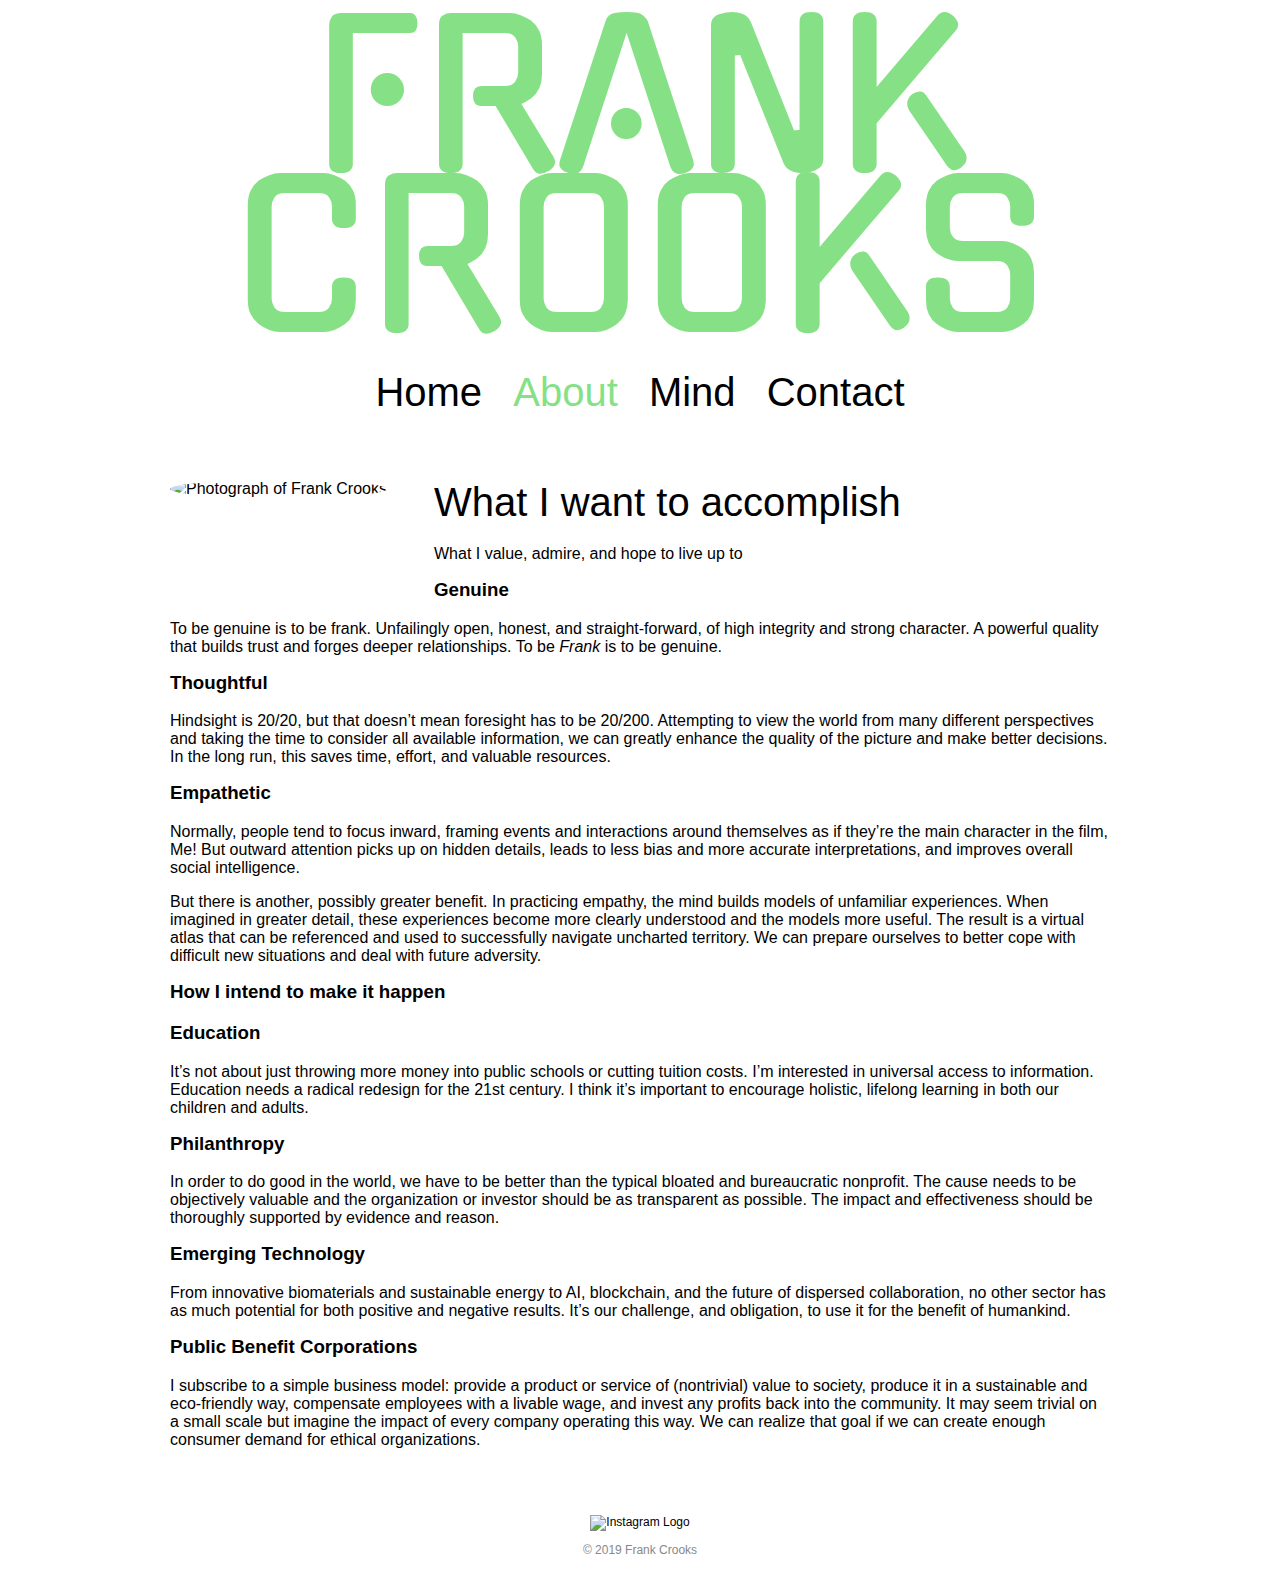
==== about.html @ 72077ef8 "Add files via upload" ====
<!DOCTYPE html>
<html>
	<head>
		<meta charset="utf-8">
		<title>Frank Crooks</title>
		<link rel="stylesheet" type="text/css" href="normalize.css">
		<link href="https://fonts.googleapis.com/css?family=Gugi&display=swap" rel="stylesheet">
		<link rel="stylesheet" type="text/css" href="style.css">
		<link rel="stylesheet" type="text/css" href="responsive.css">
		<meta name="viewport" content="width=device-width, initial-scale=1.0">
	</head>
	<body>
		<header>
			<a href="index.html" id="logo">
			<h1>FRANK CROOKS</h1>
			</a>
			<nav>
				<ul>
					<li><a href="index.html">Home</a></li>
					<li><a href="about.html" class="selected">About</a></li>
					<li><a href="mind.html">Mind</a></li>
					<li><a href="contact.html">Contact</a></li>
				</ul>
			</nav>
		</header>
		<div id="wrapper">
			<section>
				<img src="img/Potrero Garden1a.png" alt="Photograph of Frank Crooks" class="profile-photo">
				<h2>What I want to accomplish</h2>
				<p> What I value, admire, and hope to live up to</p>
				<h3>Genuine</h3>
				<p>To be genuine is to be frank. Unfailingly open, honest, and straight-forward, of high integrity and strong character. A powerful quality that builds trust and forges deeper relationships. To be <i>Frank</i> is to be genuine.</p>    
				<h3>Thoughtful</h3>
				<p>Hindsight is 20/20, but that doesn’t mean foresight has to be 20/200. Attempting to view the world from many different perspectives and taking the time to consider all available information, we can greatly enhance the quality of the picture and make better decisions. In the long run, this saves time, effort, and valuable resources.</p>  
				<h3>Empathetic</h3>
				<p>Normally, people tend to focus inward, framing events and interactions around themselves as if they’re the main character in the film, Me! But outward attention picks up on hidden details, leads to less bias and more accurate interpretations, and improves overall social intelligence.</p> 
				<p>But there is another, possibly greater benefit. In practicing empathy, the mind builds models of unfamiliar experiences. When imagined in greater detail, these experiences become more clearly understood and the models more useful. The result is a virtual atlas that can be referenced and used to successfully navigate uncharted territory. We can prepare ourselves to better cope with difficult new situations and deal with future adversity.</p>
				<h3>How I intend to make it happen</h3>  
				<h3>Education</h3> <p>It’s not about just throwing more money into public schools or cutting tuition costs. I’m interested in universal access to information. Education needs a radical redesign for the 21st century. I think it’s important to encourage holistic, lifelong learning in both our children and adults.</p>  
				<h3>Philanthropy</h3> <p>In order to do good in the world, we have to be better than the typical bloated and bureaucratic nonprofit. The cause needs to be objectively valuable and the organization or investor should be as transparent as possible. The impact and effectiveness should be thoroughly supported by evidence and reason.</p> 
				<h3>Emerging Technology</h3> <p>From innovative biomaterials and sustainable energy to AI, blockchain, and the future of dispersed collaboration, no other sector has as much potential for both positive and negative results. It’s our challenge, and obligation, to use it for the benefit of humankind.</p>     
				<h3>Public Benefit Corporations</h3> <p>I subscribe to a simple business model: provide a product or service of (nontrivial) value to society, produce it in a sustainable and eco-friendly way, compensate employees with a livable wage, and invest any profits back into the community. It may seem trivial on a small scale but imagine the impact of every company operating this way. We can realize that goal if we can create enough consumer demand for ethical organizations.</p>
			</section>
			<footer>
				<a href="https://www.linkedin.com/in/frankcrooks" target="_blank"><img src="img/LinkedIn-Logos/LI-Logo.png" alt="Instagram Logo" class="social-icon"></a>
				<p>&copy; 2019 Frank Crooks</p>
			</footer>
		</div>
	</body>
</html>
---- style.css ----
/*************************
GENERAL
*************************/

body {
	font-family: 'Merriweather Sans', sans-serif;
}

#wrapper {
	max-width: 940px;
	margin: 0 auto;
	padding: 0 5%;
}

a {
	text-decoration: none;
}

img {
	max-width: 100%;
}

h3 {
	margin: 0 0 1em 0;
}


/*************************
HEADING
*************************/

header {
	float: center;
	margin: 0 0 30px 0;
	padding: 5px 0 0 0;
	width: 100%;
}

#logo {
	text-align: center;
	margin: 0;
}

h1 {
	font-family: 'Gugi', cursive;
	margin: 15px 0;
	font-size: 3.75em;
	font-weight: normal;
	line-height: 0.8em;
}

h2 {
	font-size: 2em;
	margin: -5px 0 0;
	font-weight: 100;
}


/*************************
NAVIGATION
*************************/

nav {
	text-align: center;
	font-family: 'Merriweather Sans', sans-serif;
	padding: 10px 0;
	margin: 20px 0 0;
}

nav ul {
	list-style: none;
	margin: 0 10px;
	padding: 0;
}

nav li {
	display: inline-block;
}

nav a {
	font-weight: 100;
	padding: 15px 10px;
}


/*************************
FOOTER
*************************/

footer {
	font-size: 0.75em;
	text-align: center;
	clear: both;
	padding-top: 50px;
	color: #666;
}

.social-icon {
	width: 80px;
	height: 20px;
	margin: 0 5px;
}


/*************************
Page: About
*************************/

.profile-photo {
	display: block;
	max-width: 450px;
	margin: 0 auto 30px;
	border-radius: 100%;
}


/*************************
Page: Mind
*************************/

#gallery {
	margin: 0;
	padding: 0;
	list-style: none;
}

#gallery li {
	float: left;
	width: 45%;
	margin: 2.5%;
	background-color: black;
	color: blue;
}

#gallery li a p {
	margin: 0;
	padding: 5%;
	font-size: .75em;
	color: gray;
}


/*************************
PAGE: Contact
*************************/

.contact-info {
	list-style: none;
	padding: 0;
	margin: 0;
	font-size: 0.9em;
}

.contact-info a {
	display: block;
	min-height: 20px;
	background-repeat: no-repeat;
	background-size: 20px 20px;
	padding: 0 0 0 30px;
	margin: 0 10px;
}

.contact-info li.phone a {
	background-image: url('img/phone-icon.png');
}

.contact-info li.email a {
	background-image: url('img/email_logo.png');
}


/*************************
Colors
*************************/

/* Site Body */
body {
	background-color: #fff;
	color: #000;
}

/* Nav Backround - Mobile */
nav {
	background: #fff;
}

/* Logo Text */
h1 {
	color: #86e186;
} 

h2 {
	color: #000;
}

/* Links */
a {
	color: #000;
}

/* Nav Link */
nav a, nav a:visited {
	color: #000;
}

/* Selected Nav Link */
nav a.selected, nav a:hover {
	color: #86e186;
}

/* Gray Footer */
footer {
	color: #888;
	background-color: #fff;
}
---- responsive.css ----
@media screen and (min-width: 480px) {
	
	nav {
		background: none;
		float: center;
		font-size: 1.5em;
		text-align: center;
		width: 100%;
	}


	/*************************
	Two Column layout
	*************************/

	#primary {
		width: 50%;
		float: left;
	}

	#secondary {
		width: 40%;
		float: right;
	}


	/*************************
	Margin Calculation Ex.
	3 * 5 = 15 
	100% - 15% = 85%
	85 / 3 = 28.3333
	*************************/


	/*************************
	PAGE: PORTFOLIO
	*************************/

	#gallery li {
		width: 28.3333%;
	}

	#gallery li:nth-child(4n) {
		clear: left;
	}


	/*************************
	PAGE: ABOUT
	*************************/

	.profile-photo {
		float: left;
		margin: 0 5% 100px 0;
	}
}


@media screen and (min-width: 660px) {
	
	/*************************
	HEADER
	*************************/

	nav {
		background: none;
		float: center;
		font-size: 2.5em;
		text-align: center;
		width: 100%;
	}

	#logo {
		margin-left: 5%;
		text-align: center;
		width: 45%;
	}

	h1 {
		font-size: 12.5em;
	}

	h2 {
		font-size: 2.5em;
		margin-bottom: 20px;
	}

	header {
		border-bottom: ;
		margin-bottom: 60px;
	}



}
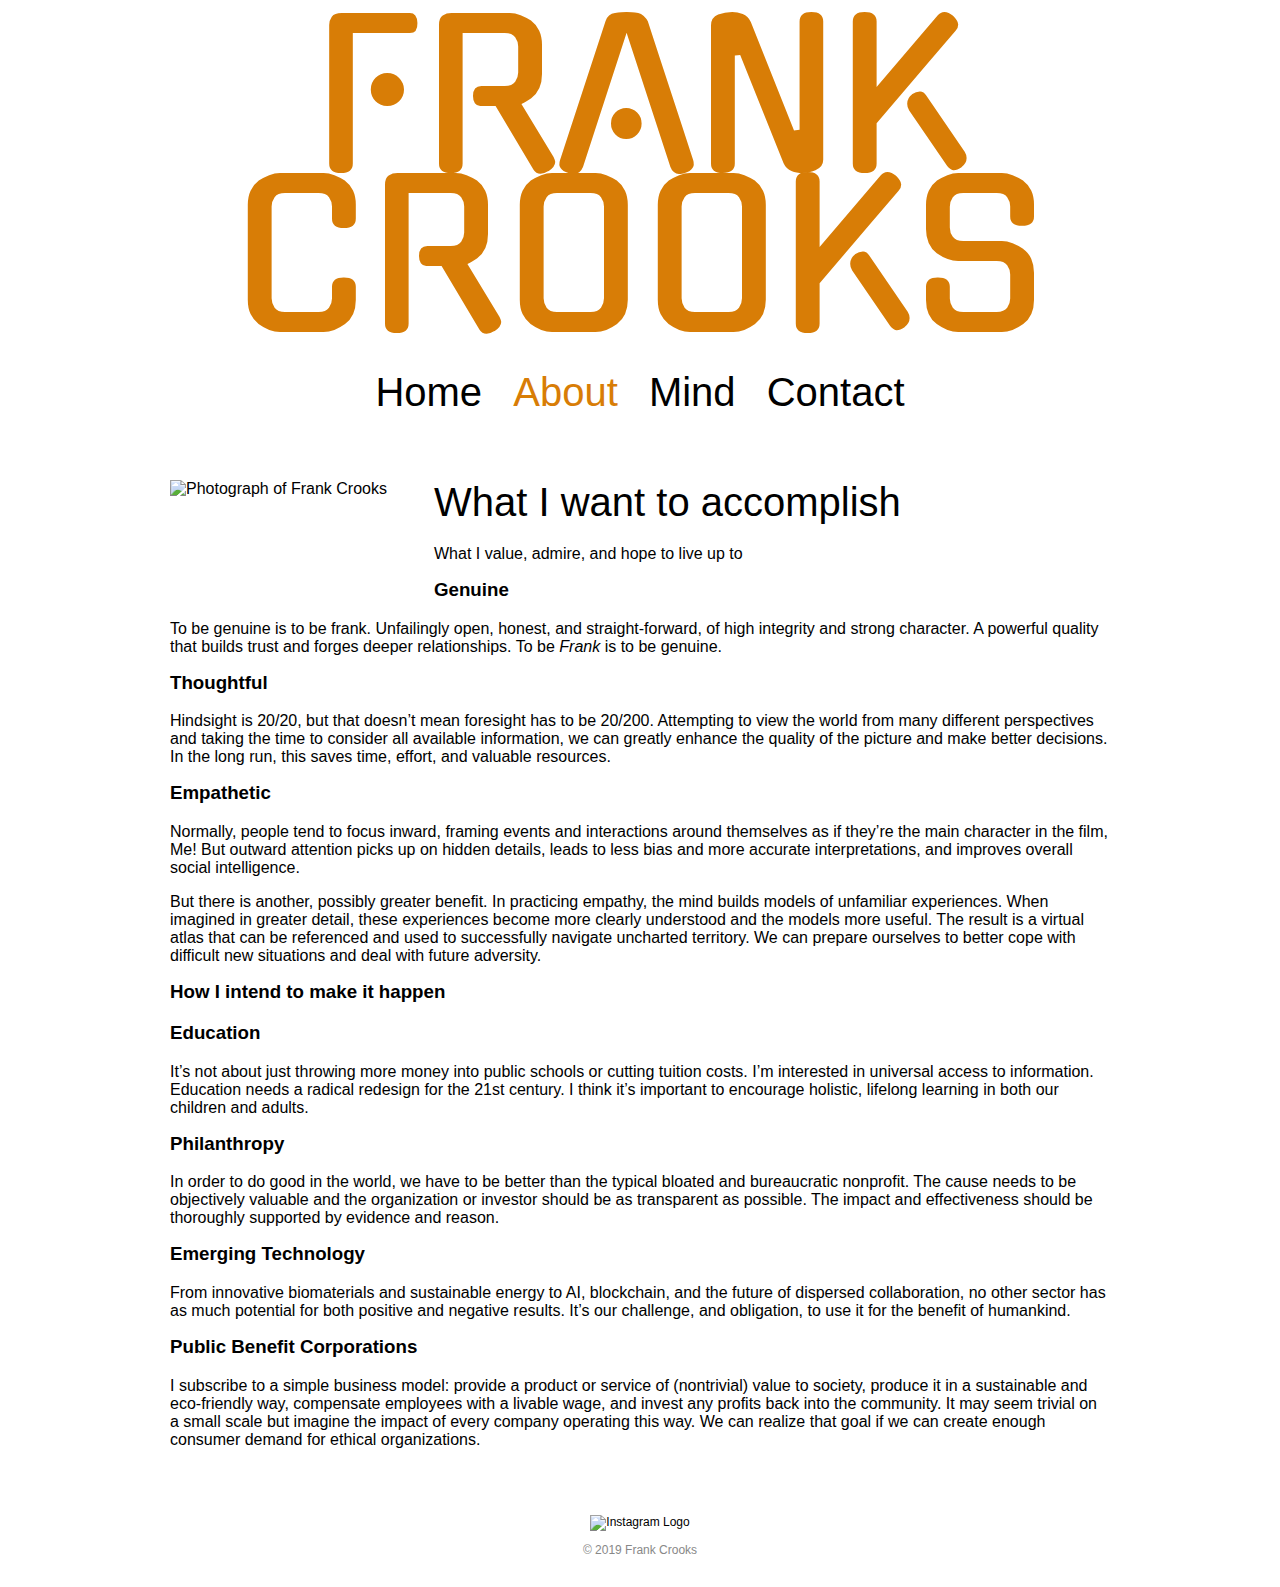
==== commit 3e6bf6d1: "Add files via upload" ====
--- a/about.html
+++ b/about.html
@@ -25,7 +25,7 @@
 		</header>
 		<div id="wrapper">
 			<section>
-				<img src="img/Potrero Garden1a.png" alt="Photograph of Frank Crooks" class="profile-photo">
+				<img src="img/Frank-portrait.png" alt="Photograph of Frank Crooks" class="profile-photo">
 				<h2>What I want to accomplish</h2>
 				<p> What I value, admire, and hope to live up to</p>
 				<h3>Genuine</h3>
--- a/style.css
+++ b/style.css
@@ -104,14 +104,27 @@
 
 
 /*************************
+Page: Home
+*************************/
+
+.cover-img {
+	display: block;
+	max-width: 1000px;
+	margin:0 auto 10px;
+	border-radius: 0%;
+	float: center;
+}
+
+/*************************
 Page: About
 *************************/
 
 .profile-photo {
 	display: block;
-	max-width: 450px;
+	max-width: 400px;
 	margin: 0 auto 30px;
-	border-radius: 100%;
+	border-radius: 0%;
+	box-shadow: ;
 }
 
 
@@ -187,7 +200,7 @@
 
 /* Logo Text */
 h1 {
-	color: #86e186;
+	color: #D87D06;
 } 
 
 h2 {
@@ -206,7 +219,7 @@
 
 /* Selected Nav Link */
 nav a.selected, nav a:hover {
-	color: #86e186;
+	color: #D87D06;
 }
 
 /* Gray Footer */
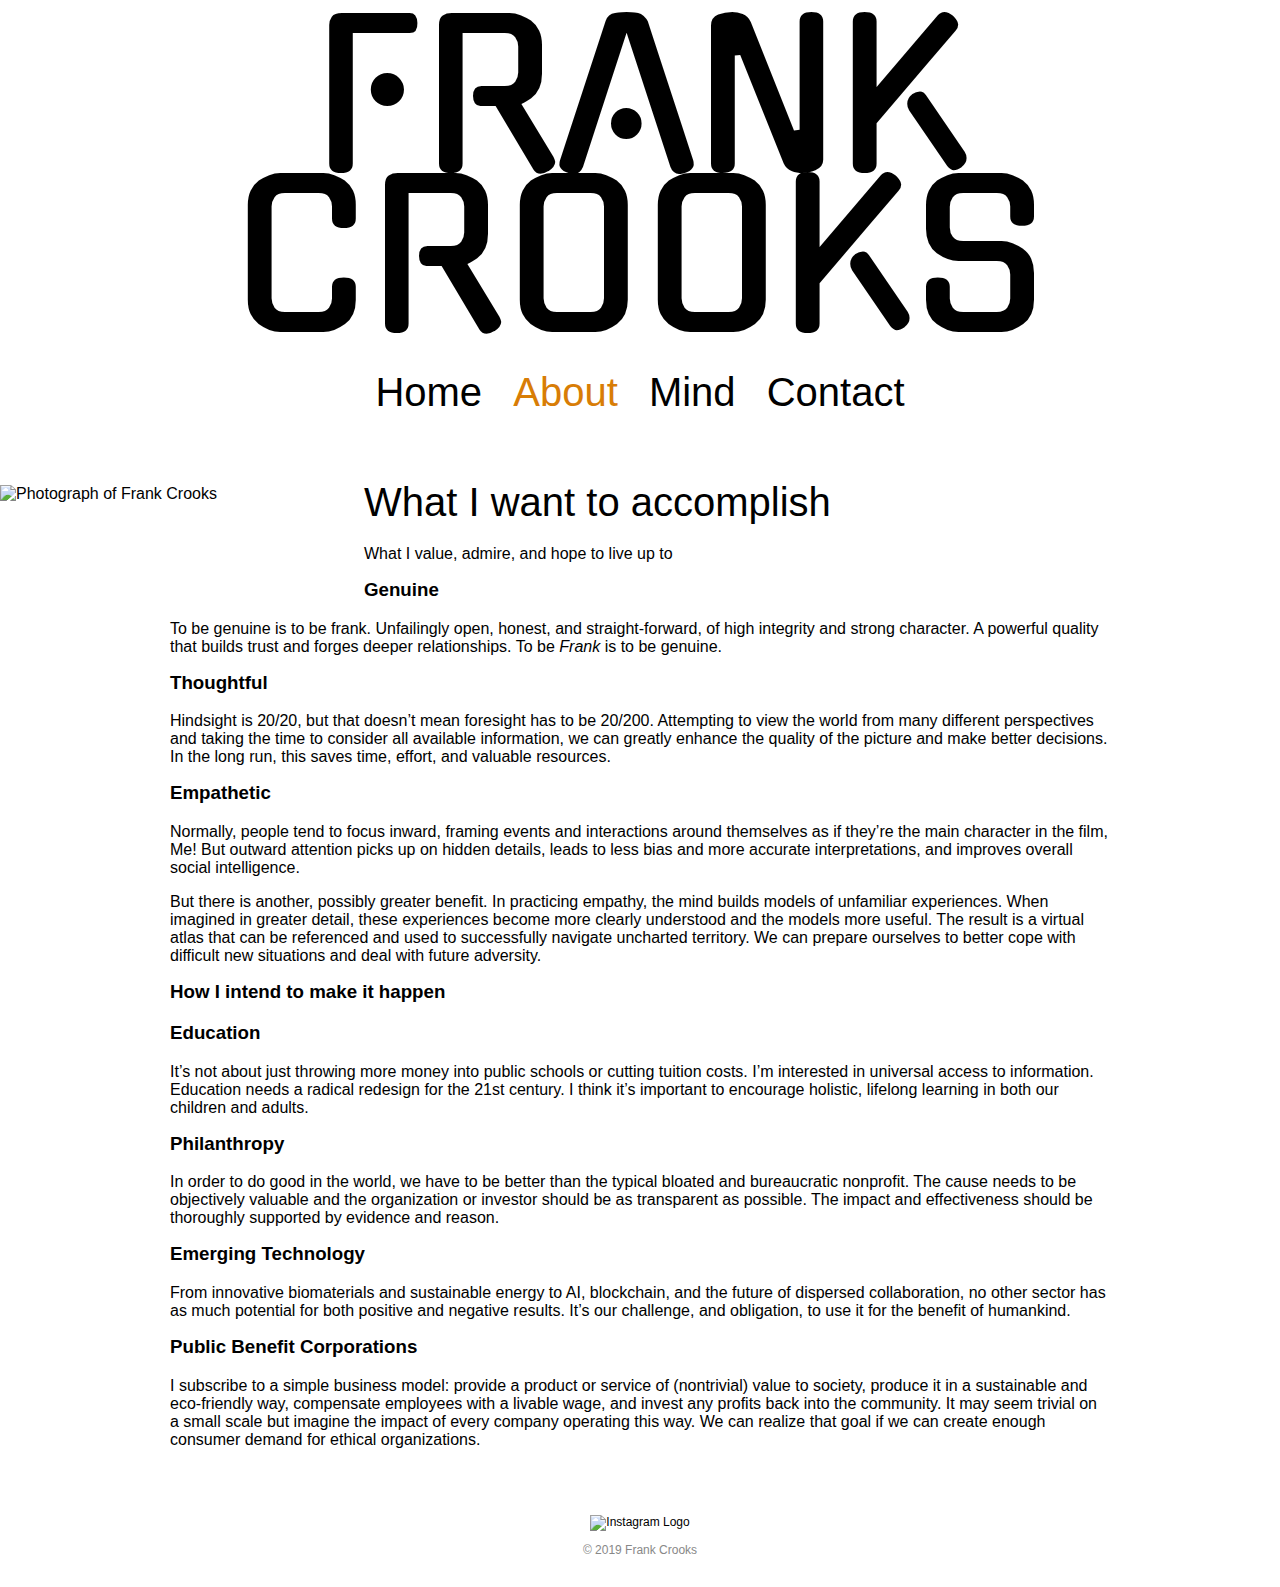
==== commit b29b7237: "Add files via upload" ====
--- a/about.html
+++ b/about.html
@@ -23,9 +23,9 @@
 				</ul>
 			</nav>
 		</header>
+		<img src="img/Frank-portrait.png" alt="Photograph of Frank Crooks" class="profile-photo">
 		<div id="wrapper">
 			<section>
-				<img src="img/Frank-portrait.png" alt="Photograph of Frank Crooks" class="profile-photo">
 				<h2>What I want to accomplish</h2>
 				<p> What I value, admire, and hope to live up to</p>
 				<h3>Genuine</h3>
--- a/style.css
+++ b/style.css
@@ -109,48 +109,32 @@
 
 .cover-img {
 	display: block;
+	width: 100%;
+}
+
+/*************************
+Page: About
+*************************/
+
+.profile-photo {
+	display: block;
+	max-width: 300px;
+	margin-left: auto; 
+	margin-right: auto; 
+	width: 50%;
+}
+
+
+/*************************
+Page: Mind
+*************************/
+
+.hiking-photo {
+	display: block;
 	max-width: 1000px;
-	margin:0 auto 10px;
-	border-radius: 0%;
-	float: center;
-}
-
-/*************************
-Page: About
-*************************/
-
-.profile-photo {
-	display: block;
-	max-width: 400px;
-	margin: 0 auto 30px;
-	border-radius: 0%;
-	box-shadow: ;
-}
-
-
-/*************************
-Page: Mind
-*************************/
-
-#gallery {
-	margin: 0;
-	padding: 0;
-	list-style: none;
-}
-
-#gallery li {
-	float: left;
-	width: 45%;
-	margin: 2.5%;
-	background-color: black;
-	color: blue;
-}
-
-#gallery li a p {
-	margin: 0;
-	padding: 5%;
-	font-size: .75em;
-	color: gray;
+	margin: auto;
+	width: 50%;
+	padding: 0 0 30px 0;
 }
 
 
@@ -200,7 +184,7 @@
 
 /* Logo Text */
 h1 {
-	color: #D87D06;
+	color: black;
 } 
 
 h2 {
--- a/responsive.css
+++ b/responsive.css
@@ -10,21 +10,6 @@
 
 
 	/*************************
-	Two Column layout
-	*************************/
-
-	#primary {
-		width: 50%;
-		float: left;
-	}
-
-	#secondary {
-		width: 40%;
-		float: right;
-	}
-
-
-	/*************************
 	Margin Calculation Ex.
 	3 * 5 = 15 
 	100% - 15% = 85%
@@ -32,8 +17,19 @@
 	*************************/
 
 
+
 	/*************************
-	PAGE: PORTFOLIO
+	Page: About
+	*************************/
+
+	.profile-photo {
+		float: left;
+		margin: 0 5% 100px 0;
+	}
+
+
+	/*************************
+	Page: Mind
 	*************************/
 
 	#gallery li {
@@ -46,12 +42,17 @@
 
 
 	/*************************
-	PAGE: ABOUT
+	Page: Contact
 	*************************/
 
-	.profile-photo {
+	#primary {
+		width: 50%;
 		float: left;
-		margin: 0 5% 100px 0;
+	}
+
+	#secondary {
+		width: 40%;
+		float: right;
 	}
 }
 
@@ -59,7 +60,7 @@
 @media screen and (min-width: 660px) {
 	
 	/*************************
-	HEADER
+	Header
 	*************************/
 
 	nav {
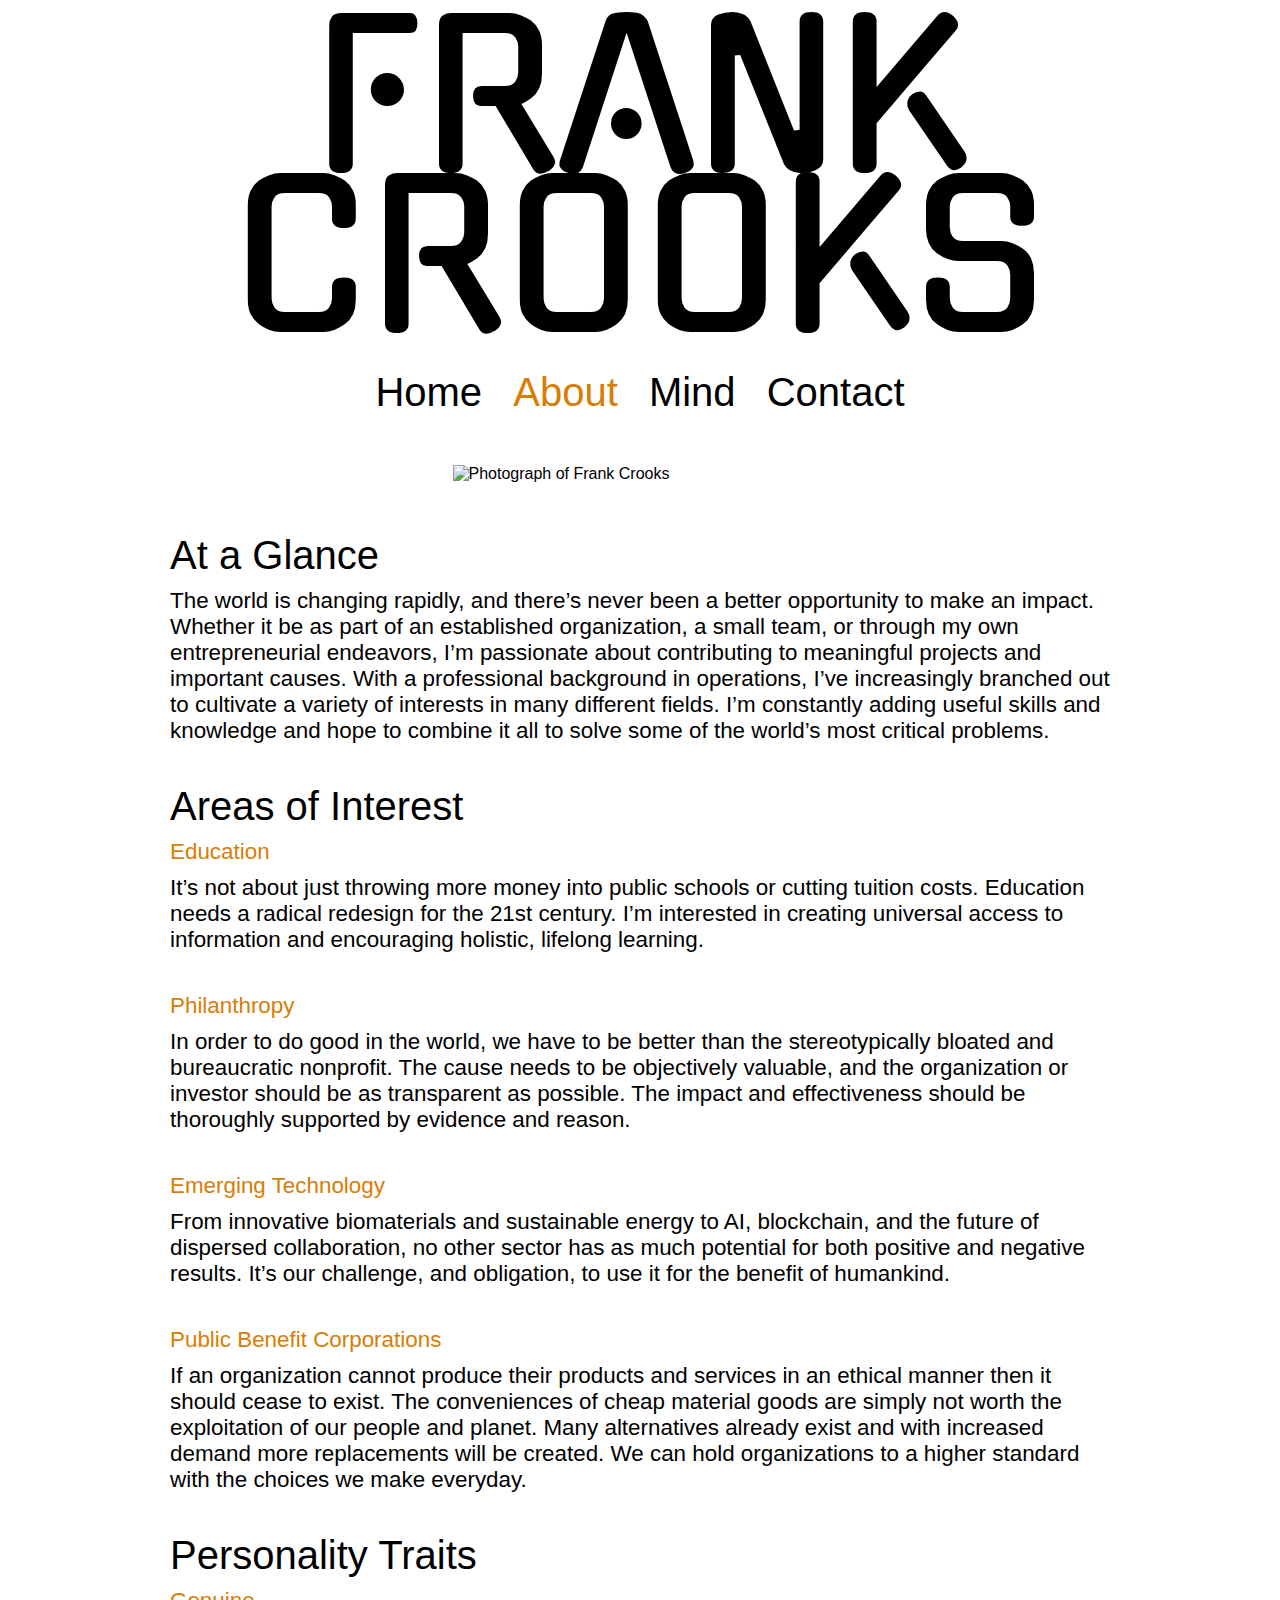
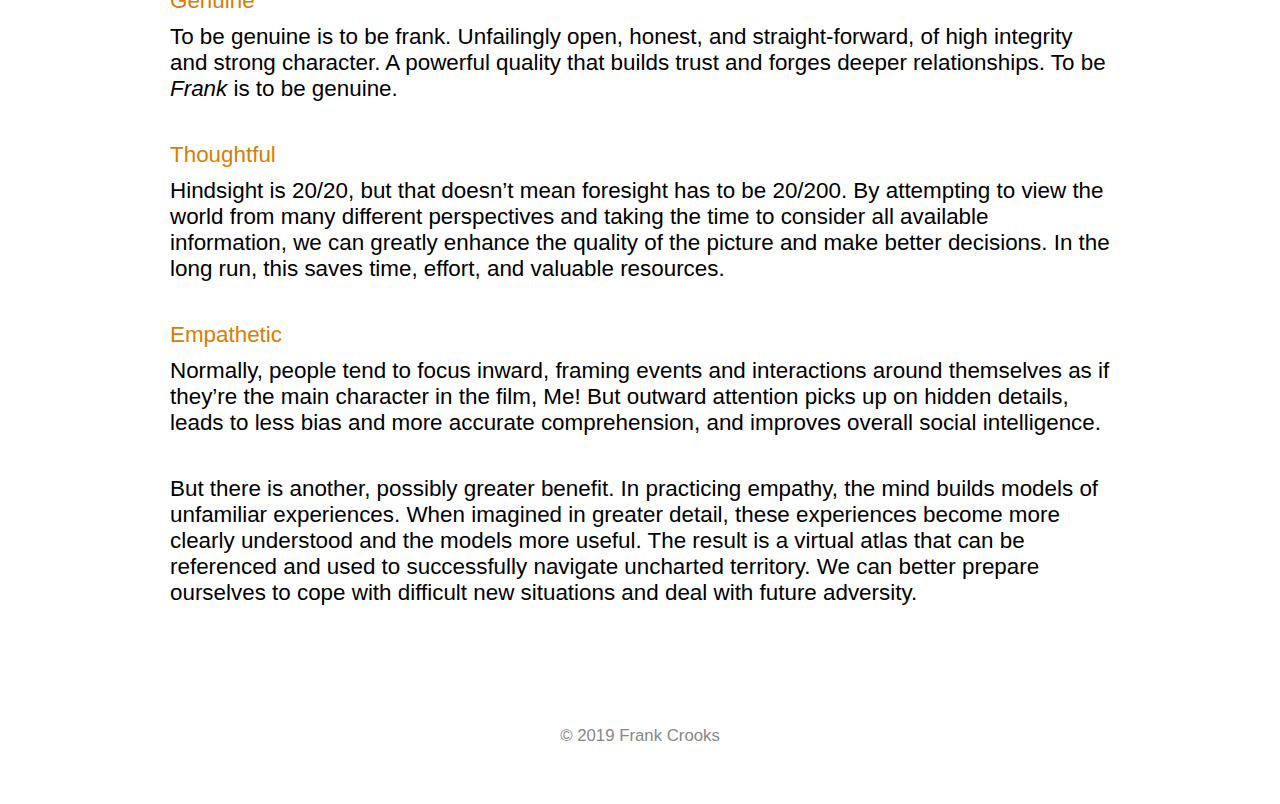
==== commit 7fe721d6: "Add files via upload" ====
--- a/about.html
+++ b/about.html
@@ -23,26 +23,29 @@
 				</ul>
 			</nav>
 		</header>
-		<img src="img/Frank-portrait.png" alt="Photograph of Frank Crooks" class="profile-photo">
+		<img src="img/Frank-portrait1.png" alt="Photograph of Frank Crooks" class="profile-photo">
 		<div id="wrapper">
 			<section>
-				<h2>What I want to accomplish</h2>
-				<p> What I value, admire, and hope to live up to</p>
+				<h2>At a Glance</h2>
+				<p> The world is changing rapidly, and there’s never been a better opportunity to make an impact. Whether it be as part of an established organization, a small team, or through my own entrepreneurial endeavors, I’m passionate about contributing to meaningful projects and important causes. With a professional background in operations, I’ve increasingly branched out to cultivate a variety of interests in many different fields. I’m constantly adding useful skills and knowledge and hope to combine it all to solve some of the world’s most critical problems.</p>
+				<h2>Areas of Interest</h2>
+				<h3>Education</h3> <p>It’s not about just throwing more money into public schools or cutting tuition costs. Education needs a radical redesign for the 21st century. I’m interested in creating universal access to information and encouraging holistic, lifelong learning.</p>  
+				<h3>Philanthropy</h3> <p>In order to do good in the world, we have to be better than the stereotypically bloated and bureaucratic nonprofit. The cause needs to be objectively valuable, and the organization or investor should be as transparent as possible. The impact and effectiveness should be thoroughly supported by evidence and reason.</p> 
+				<h3>Emerging Technology</h3> <p>From innovative biomaterials and sustainable energy to AI, blockchain, and the future of dispersed collaboration, no other sector has as much potential for both positive and negative results. It’s our challenge, and obligation, to use it for the benefit of humankind.</p>     
+				<h3>Public Benefit Corporations</h3> <p>If an organization cannot produce their products and services in an ethical manner then it should cease to exist. The conveniences of cheap material goods are simply not worth the exploitation of our people and planet. Many alternatives already exist and with increased demand more replacements will be created. We can hold organizations to a higher standard with the choices we make everyday.</p>
+				<h2>Personality Traits</h2>
 				<h3>Genuine</h3>
 				<p>To be genuine is to be frank. Unfailingly open, honest, and straight-forward, of high integrity and strong character. A powerful quality that builds trust and forges deeper relationships. To be <i>Frank</i> is to be genuine.</p>    
 				<h3>Thoughtful</h3>
-				<p>Hindsight is 20/20, but that doesn’t mean foresight has to be 20/200. Attempting to view the world from many different perspectives and taking the time to consider all available information, we can greatly enhance the quality of the picture and make better decisions. In the long run, this saves time, effort, and valuable resources.</p>  
+				<p>Hindsight is 20/20, but that doesn’t mean foresight has to be 20/200. By attempting to view the world from many different perspectives and taking the time to consider all available information, we can greatly enhance the quality of the picture and make better decisions. In the long run, this saves time, effort, and valuable resources.</p>  
 				<h3>Empathetic</h3>
-				<p>Normally, people tend to focus inward, framing events and interactions around themselves as if they’re the main character in the film, Me! But outward attention picks up on hidden details, leads to less bias and more accurate interpretations, and improves overall social intelligence.</p> 
-				<p>But there is another, possibly greater benefit. In practicing empathy, the mind builds models of unfamiliar experiences. When imagined in greater detail, these experiences become more clearly understood and the models more useful. The result is a virtual atlas that can be referenced and used to successfully navigate uncharted territory. We can prepare ourselves to better cope with difficult new situations and deal with future adversity.</p>
-				<h3>How I intend to make it happen</h3>  
-				<h3>Education</h3> <p>It’s not about just throwing more money into public schools or cutting tuition costs. I’m interested in universal access to information. Education needs a radical redesign for the 21st century. I think it’s important to encourage holistic, lifelong learning in both our children and adults.</p>  
-				<h3>Philanthropy</h3> <p>In order to do good in the world, we have to be better than the typical bloated and bureaucratic nonprofit. The cause needs to be objectively valuable and the organization or investor should be as transparent as possible. The impact and effectiveness should be thoroughly supported by evidence and reason.</p> 
-				<h3>Emerging Technology</h3> <p>From innovative biomaterials and sustainable energy to AI, blockchain, and the future of dispersed collaboration, no other sector has as much potential for both positive and negative results. It’s our challenge, and obligation, to use it for the benefit of humankind.</p>     
-				<h3>Public Benefit Corporations</h3> <p>I subscribe to a simple business model: provide a product or service of (nontrivial) value to society, produce it in a sustainable and eco-friendly way, compensate employees with a livable wage, and invest any profits back into the community. It may seem trivial on a small scale but imagine the impact of every company operating this way. We can realize that goal if we can create enough consumer demand for ethical organizations.</p>
+				<p>Normally, people tend to focus inward, framing events and interactions around themselves as if they’re the main character in the film, Me! But outward attention picks up on hidden details, leads to less bias and more accurate comprehension, and improves overall social intelligence.</p>
+				<p>But there is another, possibly greater benefit. In practicing empathy, the mind builds models of unfamiliar experiences. When imagined in greater detail, these experiences become more clearly understood and the models more useful. The result is a virtual atlas that can be referenced and used to successfully navigate uncharted territory. We can better prepare ourselves to cope with difficult new situations and deal with future adversity.
+				</p>
+				  
+				
 			</section>
 			<footer>
-				<a href="https://www.linkedin.com/in/frankcrooks" target="_blank"><img src="img/LinkedIn-Logos/LI-Logo.png" alt="Instagram Logo" class="social-icon"></a>
 				<p>&copy; 2019 Frank Crooks</p>
 			</footer>
 		</div>
--- a/style.css
+++ b/style.css
@@ -17,12 +17,22 @@
 	text-decoration: none;
 }
 
-img {
-	max-width: 100%;
+h2 {
+	font-size: 2.5em;
+	margin: 10px 0px -20px 0px;
+	font-weight: 300;
 }
 
 h3 {
-	margin: 0 0 1em 0;
+	font-size: 1.4em;
+	font-weight: 500;
+	margin: 30px 0px -20px 0px;
+}
+
+p {
+	font-size: 1.4em;
+	font-weight: 100;
+	margin: 30px 0px 40px 0px; 
 }
 
 
@@ -50,11 +60,6 @@
 	line-height: 0.8em;
 }
 
-h2 {
-	font-size: 2em;
-	margin: -5px 0 0;
-	font-weight: 100;
-}
 
 
 /*************************
@@ -71,7 +76,7 @@
 nav ul {
 	list-style: none;
 	margin: 0 10px;
-	padding: 0;
+	padding: 0 0 40px;
 }
 
 nav li {
@@ -109,7 +114,11 @@
 
 .cover-img {
 	display: block;
-	width: 100%;
+	width: 80%;
+	max-width: 600px;
+	margin: 0 auto 0px;
+	padding: 40px 40px;
+	margin-top: 0px;
 }
 
 /*************************
@@ -118,10 +127,11 @@
 
 .profile-photo {
 	display: block;
-	max-width: 300px;
-	margin-left: auto; 
-	margin-right: auto; 
-	width: 50%;
+	width: 60%;
+	max-width: 375px;
+	margin: 0 auto 0px;
+	padding: 40px 40px;
+	margin-top: -40px;
 }
 
 
@@ -131,10 +141,11 @@
 
 .hiking-photo {
 	display: block;
-	max-width: 1000px;
-	margin: auto;
-	width: 50%;
-	padding: 0 0 30px 0;
+	width: 88%;
+	max-width: 940px;
+	margin: 0 auto 50px;
+	box-shadow: 5px 10px 8px #888888;
+	border: 1px solid black;
 }
 
 
@@ -144,9 +155,10 @@
 
 .contact-info {
 	list-style: none;
-	padding: 0;
-	margin: 0;
-	font-size: 0.9em;
+	padding: 10px 0px 20px 0px;
+	margin: 70px 0px 20px 0px;
+	font-size: 01.25em;
+	font-weight: 100
 }
 
 .contact-info a {
@@ -158,6 +170,10 @@
 	margin: 0 10px;
 }
 
+.contact-info li.linkedin a {
+	background-image: url('img/linkedin-logos/linkedin1.png');
+}
+
 .contact-info li.phone a {
 	background-image: url('img/phone-icon.png');
 }
@@ -184,16 +200,25 @@
 
 /* Logo Text */
 h1 {
-	color: black;
+	color: #000;
 } 
 
 h2 {
 	color: #000;
+}
+
+h3 {
+	color: #D87D06;
 }
 
 /* Links */
 a {
 	color: #000;
+}
+
+/*Contact*/
+.contact-info a{
+	color: #D87D06;
 }
 
 /* Nav Link */
--- a/responsive.css
+++ b/responsive.css
@@ -23,8 +23,7 @@
 	*************************/
 
 	.profile-photo {
-		float: left;
-		margin: 0 5% 100px 0;
+		
 	}
 
 
@@ -32,29 +31,24 @@
 	Page: Mind
 	*************************/
 
-	#gallery li {
+	.hiking-photo {
+		
+	}
+
+	/*#gallery li {
 		width: 28.3333%;
 	}
 
 	#gallery li:nth-child(4n) {
 		clear: left;
-	}
+	}*/
 
 
 	/*************************
 	Page: Contact
 	*************************/
 
-	#primary {
-		width: 50%;
-		float: left;
-	}
-
-	#secondary {
-		width: 40%;
-		float: right;
-	}
-}
+	
 
 
 @media screen and (min-width: 660px) {
@@ -81,14 +75,13 @@
 		font-size: 12.5em;
 	}
 
-	h2 {
+	/*h2 {
 		font-size: 2.5em;
 		margin-bottom: 20px;
-	}
+	}*/
 
 	header {
-		border-bottom: ;
-		margin-bottom: 60px;
+		margin-bottom: 0px;
 	}
 
 
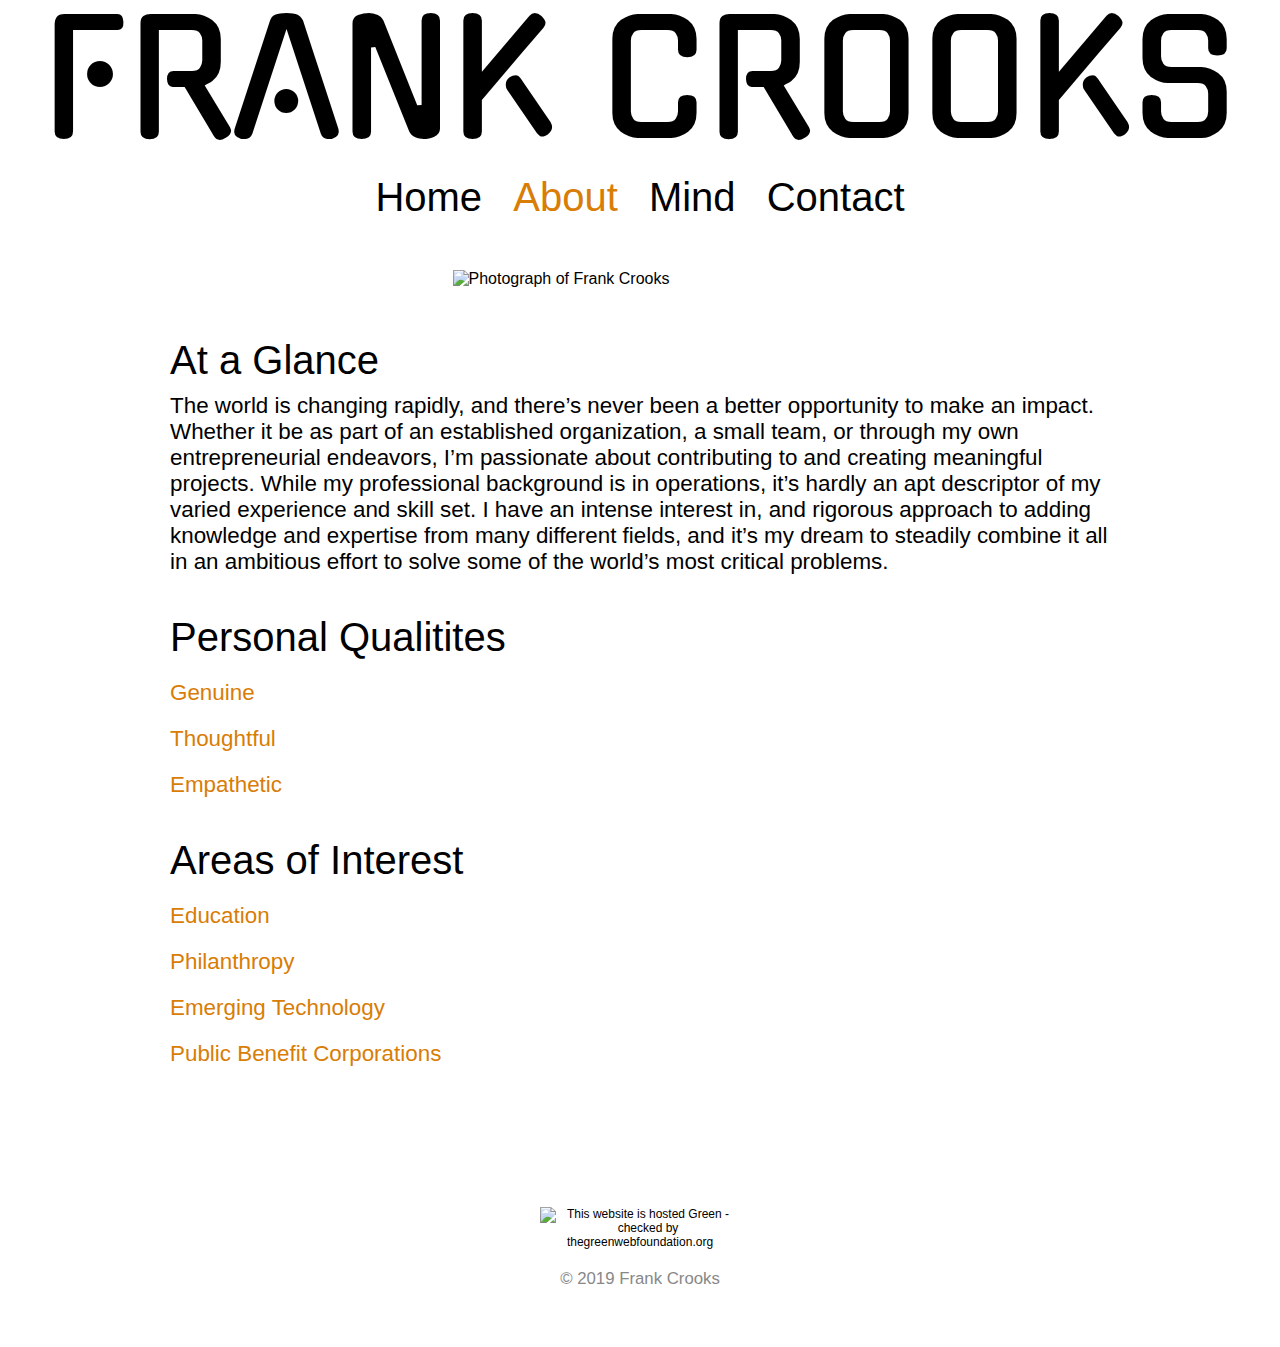
==== commit 729f2117: "Add files via upload" ====
--- a/about.html
+++ b/about.html
@@ -8,6 +8,7 @@
 		<link rel="stylesheet" type="text/css" href="style.css">
 		<link rel="stylesheet" type="text/css" href="responsive.css">
 		<meta name="viewport" content="width=device-width, initial-scale=1.0">
+		<link rel="stylesheet" href="https://use.fontawesome.com/releases/v5.7.0/css/all.css" integrity="sha384-lZN37f5QGtY3VHgisS14W3ExzMWZxybE1SJSEsQp9S+oqd12jhcu+A56Ebc1zFSJ" crossorigin="anonymous">
 	</head>
 	<body>
 		<header>
@@ -27,28 +28,48 @@
 		<div id="wrapper">
 			<section>
 				<h2>At a Glance</h2>
-				<p> The world is changing rapidly, and there’s never been a better opportunity to make an impact. Whether it be as part of an established organization, a small team, or through my own entrepreneurial endeavors, I’m passionate about contributing to meaningful projects and important causes. With a professional background in operations, I’ve increasingly branched out to cultivate a variety of interests in many different fields. I’m constantly adding useful skills and knowledge and hope to combine it all to solve some of the world’s most critical problems.</p>
-				<h2>Areas of Interest</h2>
-				<h3>Education</h3> <p>It’s not about just throwing more money into public schools or cutting tuition costs. Education needs a radical redesign for the 21st century. I’m interested in creating universal access to information and encouraging holistic, lifelong learning.</p>  
-				<h3>Philanthropy</h3> <p>In order to do good in the world, we have to be better than the stereotypically bloated and bureaucratic nonprofit. The cause needs to be objectively valuable, and the organization or investor should be as transparent as possible. The impact and effectiveness should be thoroughly supported by evidence and reason.</p> 
-				<h3>Emerging Technology</h3> <p>From innovative biomaterials and sustainable energy to AI, blockchain, and the future of dispersed collaboration, no other sector has as much potential for both positive and negative results. It’s our challenge, and obligation, to use it for the benefit of humankind.</p>     
-				<h3>Public Benefit Corporations</h3> <p>If an organization cannot produce their products and services in an ethical manner then it should cease to exist. The conveniences of cheap material goods are simply not worth the exploitation of our people and planet. Many alternatives already exist and with increased demand more replacements will be created. We can hold organizations to a higher standard with the choices we make everyday.</p>
-				<h2>Personality Traits</h2>
-				<h3>Genuine</h3>
-				<p>To be genuine is to be frank. Unfailingly open, honest, and straight-forward, of high integrity and strong character. A powerful quality that builds trust and forges deeper relationships. To be <i>Frank</i> is to be genuine.</p>    
-				<h3>Thoughtful</h3>
-				<p>Hindsight is 20/20, but that doesn’t mean foresight has to be 20/200. By attempting to view the world from many different perspectives and taking the time to consider all available information, we can greatly enhance the quality of the picture and make better decisions. In the long run, this saves time, effort, and valuable resources.</p>  
-				<h3>Empathetic</h3>
-				<p>Normally, people tend to focus inward, framing events and interactions around themselves as if they’re the main character in the film, Me! But outward attention picks up on hidden details, leads to less bias and more accurate comprehension, and improves overall social intelligence.</p>
-				<p>But there is another, possibly greater benefit. In practicing empathy, the mind builds models of unfamiliar experiences. When imagined in greater detail, these experiences become more clearly understood and the models more useful. The result is a virtual atlas that can be referenced and used to successfully navigate uncharted territory. We can better prepare ourselves to cope with difficult new situations and deal with future adversity.
-				</p>
-				  
-				
+				<p> The world is changing rapidly, and there’s never been a better opportunity to make an impact. Whether it be as part of an established organization, a small team, or through my own entrepreneurial endeavors, I’m passionate about contributing to and creating meaningful projects. While my professional background is in operations, it’s hardly an apt descriptor of my varied experience and skill set. I have an intense interest in, and rigorous approach to adding knowledge and expertise from many different fields, and it’s my dream to steadily combine it all in an ambitious effort to solve some of the world’s most critical problems.</p>
+				<h2 class="personal-qualities">Personal Qualitites</h2>
+				<button onclick="genuine()" class="expand">Genuine<i class="fas fa-angle-down"></i></button>
+				<div id="genuineText" style="display: none">
+					<p>To be genuine is to be frank. Unfailingly open, honest, and straightforward, of high integrity and strong character. It’s a powerful quality that builds trust and forges deeper relationships. I place great value on this in myself and in others.</p>
+				</div>    
+				<button onclick="thoughtful()" class="expand">Thoughtful<i class="fas fa-angle-down"></i></button>
+				<div id="thoughtfulText" style="display: none">
+					<p>Deadlines and impatience tend to dictate our lives, but we mustn't ignore the bigger picture. I’m able to make consistently good decisions because I take the time to consider all of the relevant information and put in the work required to hold a strong opinion. It’s often necessary to be decisive, but those with the restraint to let the full story develop will enjoy superior results.</p> 
+				</div> 
+				<button onclick="empathetic()" class="expand">Empathetic<i class="fas fa-angle-down"></i></button>
+				<div id="empatheticText" style="display: none">
+					<p>Normally, people tend to focus inward, framing events and interactions around themselves as if they’re the protagonist in a novel. But outward attention enhances social intelligence by revealing hidden details in subtle gestures like body language and tone of voice. This leads to a more thorough comprehension of human behavior and stifles the trivial aspects of most quarrels.<br></br>
+					But there is another, more compelling benefit. In empathizing with other people, the mind builds models of unfamiliar experiences, much as if we had lived through them ourselves. When imagined in greater detail, these experiences become more clearly understood and the models more useful. The result is a virtual atlas that can be referenced and utilized throughout life to successfully navigate uncharted territory. In practicing this skill, I am better prepared to cope with difficult new situations and deal with future adversity.
+					</p>
+				</div>
+				<h2 class="interest">Areas of Interest</h2>
+				<button onclick="education()" class="expand">Education<i class="fas fa-angle-down"></i></button>
+				<div id="educationText" style="display: none"> 
+					<p>There are numerous forms of intelligence and learning styles, but more often than not, some of the most creative minds become alienated and discouraged by the traditional education system. This is a travesty and an enormous waste of potential. I want to redefine what success looks like in education and develop ways to empower generations of well-rounded, lifelong learners. As an advocate for universal access to information, I’m also an avid user of free online courses. I’ve seen first hand their advantages and limitations, but I’m encouraged by the progress and excited about the opportunity for exploration that this space is creating.</p>
+				</div>  
+				<button onclick="philanthropy()" class="expand">Philanthropy<i class="fas fa-angle-down"></i></button>
+				<div id="philanthropyText" style="display: none"> 
+					<p>Amid fervent debate over high-profile donors, lack of impact, as well as outright corruption, people really just want the peace of mind that they’re supporting a quality organization that is actually solving worthwhile problems. While some groups are surely more questionable than others, there’s a growing trend toward highly transparent, highly effective projects that are thoroughly evaluated and supported by evidence. Combined with rapid innovation across a number of different industries, these small groups are starting to accomplish more with much less than their bureaucratic predecessors.</p>
+				</div> 
+				<button onclick="emergingTechnology()" class="expand">Emerging Technology<i class="fas fa-angle-down"></i></button>
+				<div id="emergingTechnologyText" style="display: none"> 
+					<p>From innovative biomaterials and sustainable energy to AI, blockchain, and the future of dispersed collaboration, no other sector has such potential for both positive and negative results. It’s our challenge, and obligation, to use the coming explosion of new technologies for the benefit of humankind.</p>
+				</div>     
+				<button onclick="publicBenefitCorporations()" class="expand">Public Benefit Corporations
+				<i class="fas fa-angle-down"></i></button>
+				<div id="publicBenefitCorporationsText" style="display: none"> 
+					<p>If a business cannot produce their products and services in an ethical manner then it should cease to exist. The conveniences of cheap material goods are simply not worth the exploitation of our people and planet. Many alternatives are already available, but demand must increase in order to realize any significant breakthrough. We can hold organizations to a higher standard with the choices that we make every day.</p>
+				</div>	
 			</section>
 			<footer>
+				<a href=https://www.thegreenwebfoundation.org target="_blank">
+				<img src="https://api.thegreenwebfoundation.org/greencheckimage/www.frankcrooks.com" alt="This website is hosted Green - checked by thegreenwebfoundation.org" class="green-web"></a>
 				<p>&copy; 2019 Frank Crooks</p>
 			</footer>
 		</div>
+		<script src="script.js"></script>
 	</body>
 </html>
 
--- a/style.css
+++ b/style.css
@@ -23,18 +23,28 @@
 	font-weight: 300;
 }
 
+.personal-qualities {
+	margin-bottom: 20px;
+}
+
+.interest {
+	margin-top: 40px;
+	margin-bottom: 20px;
+}
+
 h3 {
 	font-size: 1.4em;
 	font-weight: 500;
 	margin: 30px 0px -20px 0px;
 }
 
+
+
 p {
 	font-size: 1.4em;
 	font-weight: 100;
 	margin: 30px 0px 40px 0px; 
 }
-
 
 /*************************
 HEADING
@@ -89,6 +99,51 @@
 }
 
 
+
+/*************************
+Buttons
+*************************/
+
+.expand {
+	color: #D87D06;
+	background: #fff;
+	margin-top: 20px;
+	border: 0;
+	padding: 0;
+	outline: 0;
+	text-align: left;
+	text-decoration: none;
+	display: block;
+	font-size: 1.4em;
+
+}
+
+
+.expand:hover {
+  cursor: pointer;
+  color: #000;
+  font-size: 1.4em;
+  font-weight: bold;
+  text-shadow: 0 1px 0 #ccc, 0 2px 0 #c9c9c9, 0 3px 0 #bbb, 0 4px 0 #b9b9b9, 0 5px 0 #aaa, 0 6px 1px 
+  			rgba(0,0,0,.1), 0 0 5px rgba(0,0,0,.1), 0 1px 3px rgba(0,0,0,.3), 0 3px 5px rgba(0,0,0,.2), 
+  			0 5px 10px rgba(0,0,0,.25), 0 10px 10px rgba(0,0,0,.2), 0 20px 20px rgba(0,0,0,.15);
+}
+
+.fas {
+	margin-left: 10px;
+}
+
+
+
+#continue-reading {
+	display: flex;
+    justify-content: center;
+    font-size: .75em;
+    margin-bottom: 40px;
+}
+
+
+
 /*************************
 FOOTER
 *************************/
@@ -97,14 +152,25 @@
 	font-size: 0.75em;
 	text-align: center;
 	clear: both;
-	padding-top: 50px;
+	padding-top: 0px;
+	padding-bottom: 0px;
 	color: #666;
-}
-
-.social-icon {
-	width: 80px;
-	height: 20px;
-	margin: 0 5px;
+	margin-top: 100px;
+}
+
+.green-web {
+	display: block;
+	width: 50%;
+	max-width: 200px;
+	margin: 0 auto 0px;
+	padding: 40px 40px;
+	margin-top: 0px;
+	margin-bottom: -50px;
+}
+
+.f-contact {
+	margin-top: 0px;
+	margin-bottom: 0px;
 }
 
 
@@ -148,26 +214,57 @@
 	border: 1px solid black;
 }
 
+.p-background {
+	margin-bottom: -10px;
+}
+
+.p-conclusion {
+	margin-bottom: -10px;
+}
+
+.headback {
+	color: #000;
+}
+
+.headcon {
+	color: #000;
+	margin-top: 40px;
+}
+
 
 /*************************
 PAGE: Contact
 *************************/
+
+.details {
+	margin: 70px 0px -25px 0px;
+}
 
 .contact-info {
 	list-style: none;
 	padding: 10px 0px 20px 0px;
-	margin: 70px 0px 20px 0px;
+	margin: 50px 0px 125px 0px;
 	font-size: 01.25em;
 	font-weight: 100
 }
 
 .contact-info a {
 	display: block;
-	min-height: 20px;
+	min-height: 35px;
 	background-repeat: no-repeat;
 	background-size: 20px 20px;
-	padding: 0 0 0 30px;
-	margin: 0 10px;
+	padding: 0 0 0 40px;
+	margin: 0 auto;
+}
+
+.contact-info a:hover {
+	cursor: pointer;
+	color: #000;
+	font-size: 1em;
+	font-weight: bold;
+	text-shadow: 0 1px 0 #ccc, 0 2px 0 #c9c9c9, 0 3px 0 #bbb, 0 4px 0 #b9b9b9, 0 5px 0 #aaa, 0 6px 1px 
+  			rgba(0,0,0,.1), 0 0 5px rgba(0,0,0,.1), 0 1px 3px rgba(0,0,0,.3), 0 3px 5px rgba(0,0,0,.2), 
+  			0 5px 10px rgba(0,0,0,.25), 0 10px 10px rgba(0,0,0,.2), 0 20px 20px rgba(0,0,0,.15);
 }
 
 .contact-info li.linkedin a {
--- a/responsive.css
+++ b/responsive.css
@@ -48,6 +48,8 @@
 	Page: Contact
 	*************************/
 
+
+
 	
 
 
@@ -72,13 +74,9 @@
 	}
 
 	h1 {
-		font-size: 12.5em;
+		font-size: 5em;
 	}
 
-	/*h2 {
-		font-size: 2.5em;
-		margin-bottom: 20px;
-	}*/
 
 	header {
 		margin-bottom: 0px;
@@ -86,4 +84,32 @@
 
 
 
-}+}
+
+@media screen and (min-width: 768px) {
+	h1 {
+		font-size: 6em;
+	}
+}
+
+@media screen and (min-width: 1024px) {
+	h1 {
+		font-size: 7em;
+	}
+}
+
+@media screen and (min-width: 1200px) {
+	h1 {
+		font-size: 9.75em;
+	}
+}
+
+
+
+
+
+
+
+
+
+
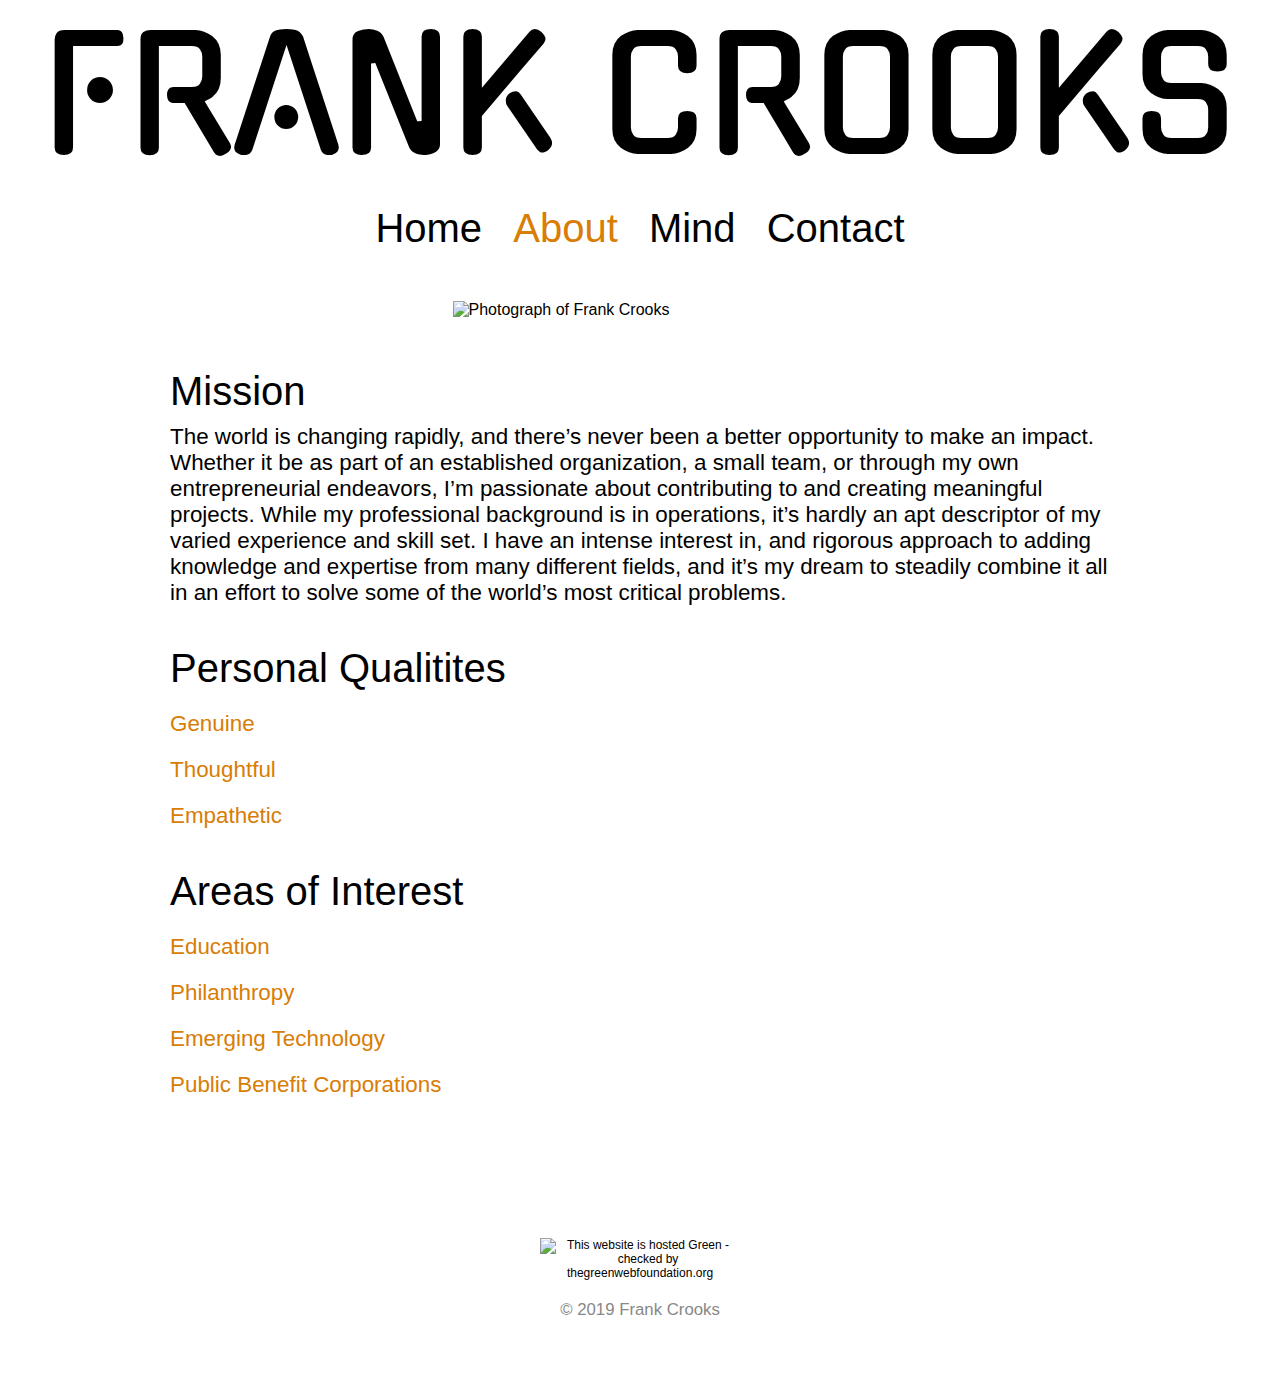
==== commit 264367f1: "Add files via upload" ====
--- a/about.html
+++ b/about.html
@@ -24,11 +24,11 @@
 				</ul>
 			</nav>
 		</header>
-		<img src="img/Frank-portrait1.png" alt="Photograph of Frank Crooks" class="profile-photo">
+		<img src="img/Frank-portrait2.jpg" alt="Photograph of Frank Crooks" class="profile-photo">
 		<div id="wrapper">
 			<section>
-				<h2>At a Glance</h2>
-				<p> The world is changing rapidly, and there’s never been a better opportunity to make an impact. Whether it be as part of an established organization, a small team, or through my own entrepreneurial endeavors, I’m passionate about contributing to and creating meaningful projects. While my professional background is in operations, it’s hardly an apt descriptor of my varied experience and skill set. I have an intense interest in, and rigorous approach to adding knowledge and expertise from many different fields, and it’s my dream to steadily combine it all in an ambitious effort to solve some of the world’s most critical problems.</p>
+				<h2>Mission</h2>
+				<p> The world is changing rapidly, and there’s never been a better opportunity to make an impact. Whether it be as part of an established organization, a small team, or through my own entrepreneurial endeavors, I’m passionate about contributing to and creating meaningful projects. While my professional background is in operations, it’s hardly an apt descriptor of my varied experience and skill set. I have an intense interest in, and rigorous approach to adding knowledge and expertise from many different fields, and it’s my dream to steadily combine it all in an effort to solve some of the world’s most critical problems.</p>
 				<h2 class="personal-qualities">Personal Qualitites</h2>
 				<button onclick="genuine()" class="expand">Genuine<i class="fas fa-angle-down"></i></button>
 				<div id="genuineText" style="display: none">
--- a/style.css
+++ b/style.css
@@ -5,6 +5,7 @@
 
 body {
 	font-family: 'Merriweather Sans', sans-serif;
+    overflow-x: hidden;
 }
 
 #wrapper {
@@ -20,7 +21,7 @@
 h2 {
 	font-size: 2.5em;
 	margin: 10px 0px -20px 0px;
-	font-weight: 300;
+	font-weight: 400;
 }
 
 .personal-qualities {
@@ -33,7 +34,7 @@
 }
 
 h3 {
-	font-size: 1.4em;
+	font-size: 1.5em;
 	font-weight: 500;
 	margin: 30px 0px -20px 0px;
 }
@@ -42,7 +43,7 @@
 
 p {
 	font-size: 1.4em;
-	font-weight: 100;
+	font-weight: 300;
 	margin: 30px 0px 40px 0px; 
 }
 
@@ -63,11 +64,11 @@
 }
 
 h1 {
-	font-family: 'Gugi', cursive;
+	font-family: 'Gugi';
 	margin: 15px 0;
-	font-size: 3.75em;
+	font-size: 3em;
 	font-weight: normal;
-	line-height: 0.8em;
+	line-height: 1em;
 }
 
 
@@ -94,7 +95,7 @@
 }
 
 nav a {
-	font-weight: 100;
+	font-weight: 400;
 	padding: 15px 10px;
 }
 
@@ -115,9 +116,9 @@
 	text-decoration: none;
 	display: block;
 	font-size: 1.4em;
-
-}
-
+	
+
+}
 
 .expand:hover {
   cursor: pointer;
@@ -133,15 +134,12 @@
 	margin-left: 10px;
 }
 
-
-
 #continue-reading {
 	display: flex;
     justify-content: center;
     font-size: .75em;
     margin-bottom: 40px;
 }
-
 
 
 /*************************
@@ -245,7 +243,7 @@
 	padding: 10px 0px 20px 0px;
 	margin: 50px 0px 125px 0px;
 	font-size: 01.25em;
-	font-weight: 100
+	font-weight: 400
 }
 
 .contact-info a {
@@ -267,17 +265,25 @@
   			0 5px 10px rgba(0,0,0,.25), 0 10px 10px rgba(0,0,0,.2), 0 20px 20px rgba(0,0,0,.15);
 }
 
+
+
+
+.contact-info li.resume a {
+	background-image: url('img/resume.png');
+}
+
 .contact-info li.linkedin a {
-	background-image: url('img/linkedin-logos/linkedin1.png');
+	background-image: url('img/linkedin1.png');
 }
 
 .contact-info li.phone a {
-	background-image: url('img/phone-icon.png');
+	background-image: url('img/phone-icon1.png');
 }
 
 .contact-info li.email a {
 	background-image: url('img/email_logo.png');
 }
+
 
 
 /*************************
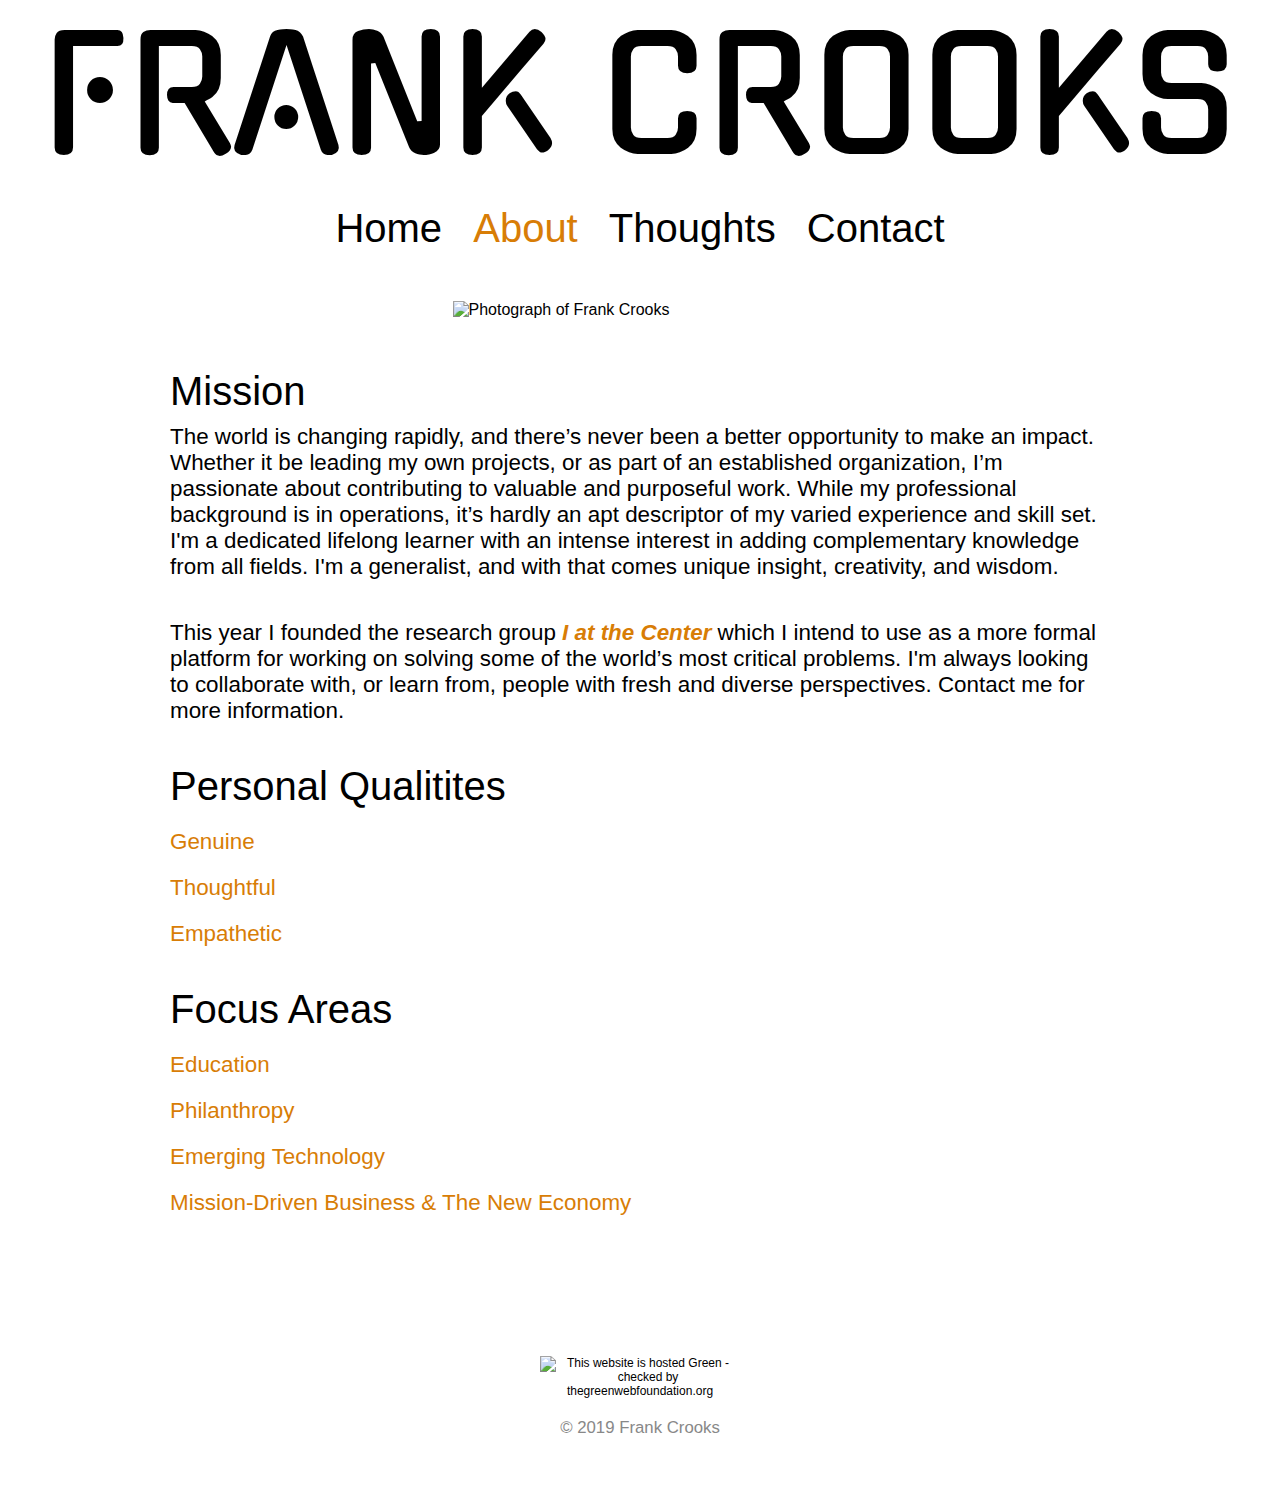
==== commit af97eee0: "Add files via upload" ====
--- a/about.html
+++ b/about.html
@@ -19,7 +19,7 @@
 				<ul>
 					<li><a href="index.html">Home</a></li>
 					<li><a href="about.html" class="selected">About</a></li>
-					<li><a href="mind.html">Mind</a></li>
+					<li><a href="thoughts.html">Thoughts</a></li>
 					<li><a href="contact.html">Contact</a></li>
 				</ul>
 			</nav>
@@ -28,7 +28,8 @@
 		<div id="wrapper">
 			<section>
 				<h2>Mission</h2>
-				<p> The world is changing rapidly, and there’s never been a better opportunity to make an impact. Whether it be as part of an established organization, a small team, or through my own entrepreneurial endeavors, I’m passionate about contributing to and creating meaningful projects. While my professional background is in operations, it’s hardly an apt descriptor of my varied experience and skill set. I have an intense interest in, and rigorous approach to adding knowledge and expertise from many different fields, and it’s my dream to steadily combine it all in an effort to solve some of the world’s most critical problems.</p>
+				<p> The world is changing rapidly, and there’s never been a better opportunity to make an impact. Whether it be leading my own projects, or as part of an established organization, I’m passionate about contributing to valuable and purposeful work. While my professional background is in operations, it’s hardly an apt descriptor of my varied experience and skill set. I'm a dedicated lifelong learner with an intense interest in adding complementary knowledge from all fields. I'm a generalist, and with that comes unique insight, creativity, and wisdom.</p>
+				<p>This year I founded the research group <b><i><a href=https://www.iatthecenter.org target="_blank" class="center">I at the Center</a></i></b> which I intend to use as a more formal platform for working on solving some of the world’s most critical problems. I'm always looking to collaborate with, or learn from, people with fresh and diverse perspectives. Contact me for more information.</p>  
 				<h2 class="personal-qualities">Personal Qualitites</h2>
 				<button onclick="genuine()" class="expand">Genuine<i class="fas fa-angle-down"></i></button>
 				<div id="genuineText" style="display: none">
@@ -44,7 +45,7 @@
 					But there is another, more compelling benefit. In empathizing with other people, the mind builds models of unfamiliar experiences, much as if we had lived through them ourselves. When imagined in greater detail, these experiences become more clearly understood and the models more useful. The result is a virtual atlas that can be referenced and utilized throughout life to successfully navigate uncharted territory. In practicing this skill, I am better prepared to cope with difficult new situations and deal with future adversity.
 					</p>
 				</div>
-				<h2 class="interest">Areas of Interest</h2>
+				<h2 class="interest">Focus Areas</h2>
 				<button onclick="education()" class="expand">Education<i class="fas fa-angle-down"></i></button>
 				<div id="educationText" style="display: none"> 
 					<p>There are numerous forms of intelligence and learning styles, but more often than not, some of the most creative minds become alienated and discouraged by the traditional education system. This is a travesty and an enormous waste of potential. I want to redefine what success looks like in education and develop ways to empower generations of well-rounded, lifelong learners. As an advocate for universal access to information, I’m also an avid user of free online courses. I’ve seen first hand their advantages and limitations, but I’m encouraged by the progress and excited about the opportunity for exploration that this space is creating.</p>
@@ -57,10 +58,11 @@
 				<div id="emergingTechnologyText" style="display: none"> 
 					<p>From innovative biomaterials and sustainable energy to AI, blockchain, and the future of dispersed collaboration, no other sector has such potential for both positive and negative results. It’s our challenge, and obligation, to use the coming explosion of new technologies for the benefit of humankind.</p>
 				</div>     
-				<button onclick="publicBenefitCorporations()" class="expand">Public Benefit Corporations
+				<button onclick="publicBenefitCorporations()" class="expand">Mission-Driven Business & The New Economy
 				<i class="fas fa-angle-down"></i></button>
 				<div id="publicBenefitCorporationsText" style="display: none"> 
-					<p>If a business cannot produce their products and services in an ethical manner then it should cease to exist. The conveniences of cheap material goods are simply not worth the exploitation of our people and planet. Many alternatives are already available, but demand must increase in order to realize any significant breakthrough. We can hold organizations to a higher standard with the choices that we make every day.</p>
+					<p>If a business cannot produce its products and services in an ethical manner then it should cease to exist. The convenience of cheap material goods is simply not worth the exploitation of people and planet. Many alternatives are already available, but demand must increase in order to realize any significant breakthrough. We can hold organizations to a higher standard with the choices that we make every day.</p>
+					<p>Additionally, with an influx of disruptive technologies and automation on the way, we need to reevaluate our societal values and make some very difficult decisions. Perpetual growth is a physical impossibility, so it’s time to develop new ways of thinking about how we live and interact. With better collective communication and coordination the human race can transcend mere survival and flourish into the next century and beyond.</p>
 				</div>	
 			</section>
 			<footer>
--- a/style.css
+++ b/style.css
@@ -319,6 +319,9 @@
 	color: #000;
 }
 
+
+
+
 /*Contact*/
 .contact-info a{
 	color: #D87D06;
@@ -343,9 +346,14 @@
 
 
 
-
-
-
-
-
-
+.center {
+	color: #D87D06;
+}
+
+
+
+
+
+
+
+
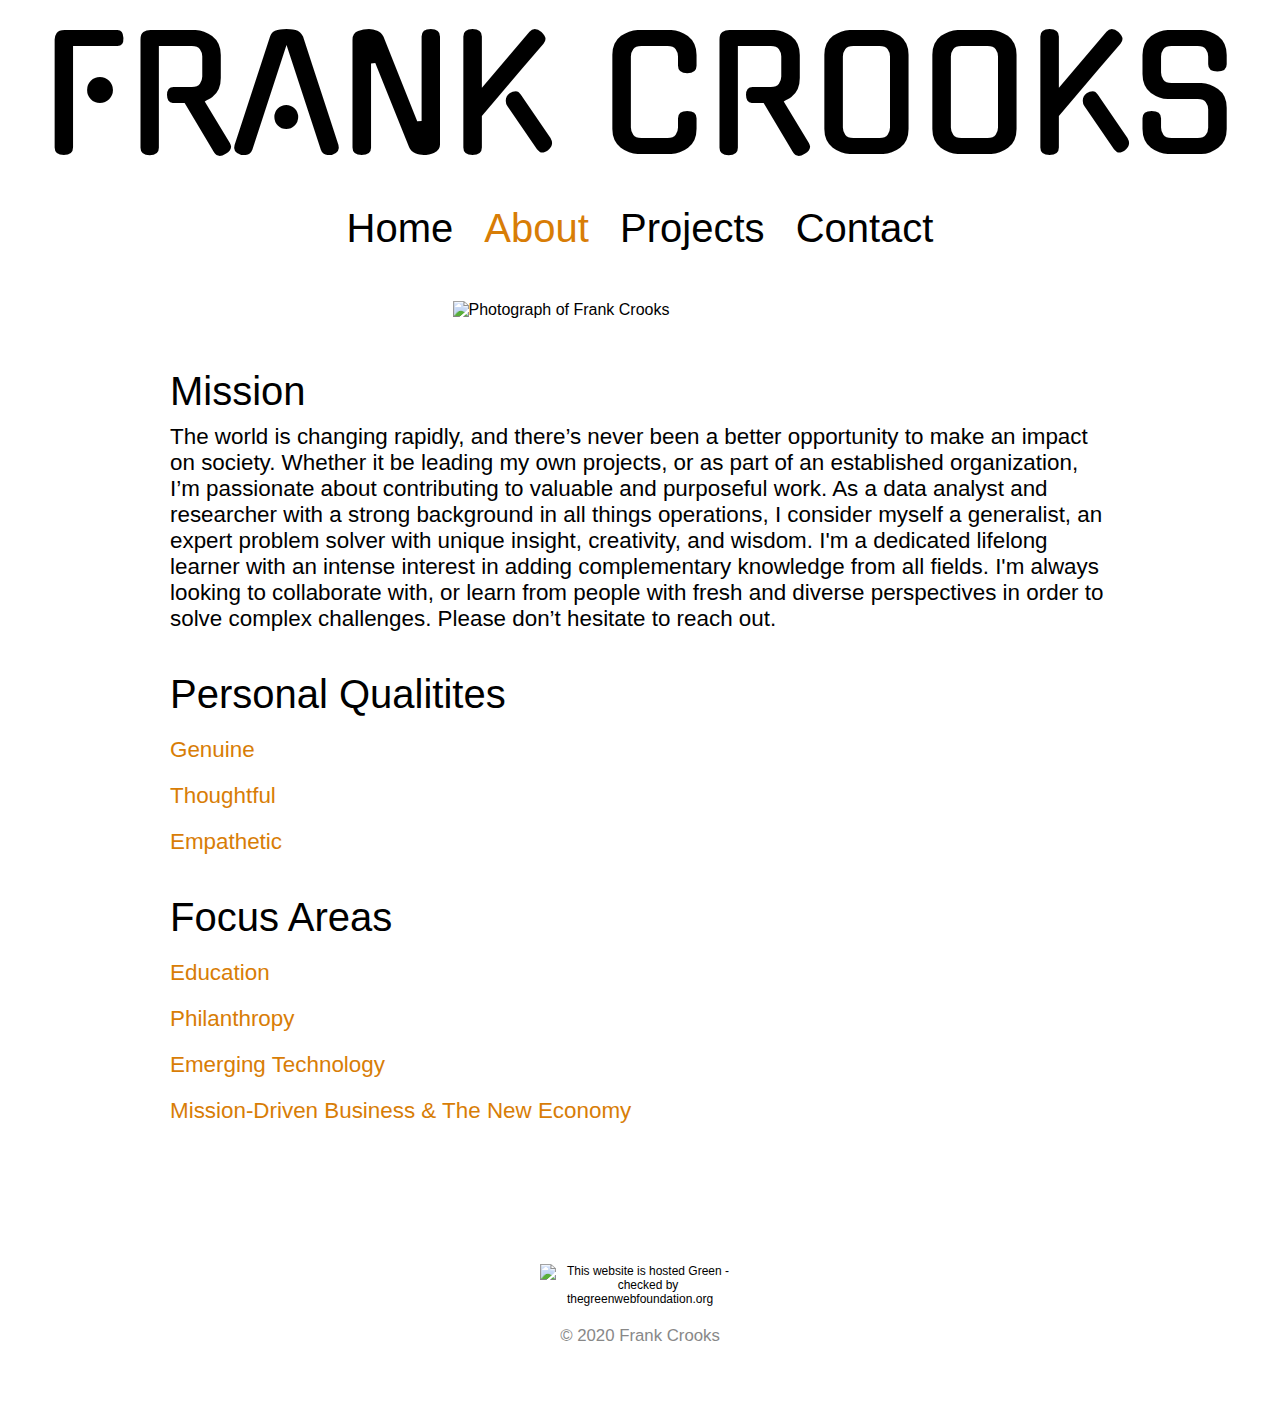
==== commit 04aec80e: "Add files via upload" ====
--- a/about.html
+++ b/about.html
@@ -19,7 +19,7 @@
 				<ul>
 					<li><a href="index.html">Home</a></li>
 					<li><a href="about.html" class="selected">About</a></li>
-					<li><a href="thoughts.html">Thoughts</a></li>
+					<li><a href="projects.html">Projects</a></li>
 					<li><a href="contact.html">Contact</a></li>
 				</ul>
 			</nav>
@@ -28,8 +28,8 @@
 		<div id="wrapper">
 			<section>
 				<h2>Mission</h2>
-				<p> The world is changing rapidly, and there’s never been a better opportunity to make an impact. Whether it be leading my own projects, or as part of an established organization, I’m passionate about contributing to valuable and purposeful work. While my professional background is in operations, it’s hardly an apt descriptor of my varied experience and skill set. I'm a dedicated lifelong learner with an intense interest in adding complementary knowledge from all fields. I'm a generalist, and with that comes unique insight, creativity, and wisdom.</p>
-				<p>This year I founded the research group <b><i><a href=https://www.iatthecenter.org target="_blank" class="center">I at the Center</a></i></b> which I intend to use as a more formal platform for working on solving some of the world’s most critical problems. I'm always looking to collaborate with, or learn from, people with fresh and diverse perspectives. Contact me for more information.</p>  
+				<p> The world is changing rapidly, and there’s never been a better opportunity to make an impact on society. Whether it be leading my own projects, or as part of an established organization, I’m passionate about contributing to valuable and purposeful work. As a data analyst and researcher with a strong background in all things operations, I consider myself a generalist, an expert problem solver with unique insight, creativity, and wisdom. I'm a dedicated lifelong learner with an intense interest in adding complementary knowledge from all fields. I'm always looking to collaborate with, or learn from people with fresh and diverse perspectives in order to solve complex challenges. Please don’t hesitate to reach out.</p>
+				<p></p>  
 				<h2 class="personal-qualities">Personal Qualitites</h2>
 				<button onclick="genuine()" class="expand">Genuine<i class="fas fa-angle-down"></i></button>
 				<div id="genuineText" style="display: none">
@@ -61,14 +61,14 @@
 				<button onclick="publicBenefitCorporations()" class="expand">Mission-Driven Business & The New Economy
 				<i class="fas fa-angle-down"></i></button>
 				<div id="publicBenefitCorporationsText" style="display: none"> 
-					<p>If a business cannot produce its products and services in an ethical manner then it should cease to exist. The convenience of cheap material goods is simply not worth the exploitation of people and planet. Many alternatives are already available, but demand must increase in order to realize any significant breakthrough. We can hold organizations to a higher standard with the choices that we make every day.</p>
+					<p>If an organization cannot conduct its business in an ethical and sustainable manner, it should cease to exist. The convenience of cheap material goods is simply not worth the exploitation of people and planet. Many alternatives are already available, but demand must increase in order to realize any significant breakthrough. We can hold organizations to a higher standard with the choices that we make every day.</p>
 					<p>Additionally, with an influx of disruptive technologies and automation on the way, we need to reevaluate our societal values and make some very difficult decisions. Perpetual growth is a physical impossibility, so it’s time to develop new ways of thinking about how we live and interact. With better collective communication and coordination the human race can transcend mere survival and flourish into the next century and beyond.</p>
 				</div>	
 			</section>
 			<footer>
 				<a href=https://www.thegreenwebfoundation.org target="_blank">
 				<img src="https://api.thegreenwebfoundation.org/greencheckimage/www.frankcrooks.com" alt="This website is hosted Green - checked by thegreenwebfoundation.org" class="green-web"></a>
-				<p>&copy; 2019 Frank Crooks</p>
+				<p>&copy; 2020 Frank Crooks</p>
 			</footer>
 		</div>
 		<script src="script.js"></script>
--- a/style.css
+++ b/style.css
@@ -200,34 +200,173 @@
 
 
 /*************************
-Page: Mind
-*************************/
-
-.hiking-photo {
+Page: Projects
+*************************/
+
+.h_wrapper {
+  max-width: 940px;
+  margin: 0 auto;
+  padding: 0 5%;
+}
+
+.h_wrapper h2 {
+	margin-top: 2em;
+}
+
+.h_wrapper p {
+	margin: 35px 0 75px 0;
+}
+
+.p_wrapper {
+  max-width: 2000px;
+  margin: 0 auto;
+  padding: 0 5%;
+}
+
+img {
 	display: block;
-	width: 88%;
-	max-width: 940px;
-	margin: 0 auto 50px;
-	box-shadow: 5px 10px 8px #888888;
-	border: 1px solid black;
-}
-
-.p-background {
-	margin-bottom: -10px;
-}
-
-.p-conclusion {
-	margin-bottom: -10px;
-}
-
-.headback {
-	color: #000;
-}
-
-.headcon {
-	color: #000;
-	margin-top: 40px;
-}
+	border: 0;
+	width: 100%;
+	height: auto;
+}
+
+
+.card {
+	background: white;
+	margin-bottom: 4em;
+	border: none;
+}
+
+.card a {
+	color: black;
+	text-decoration: none;
+}
+
+.card a:hover {
+	box-shadow: 3px 3px 8px hsl(0, 0%, 80%);
+}
+
+.card-content {
+	padding: 10px;
+	margin-bottom: 10px;
+}
+
+.card-content h2 {
+	margin-top: 0;
+	margin-bottom: .5em;
+	font-weight: bold;
+	font-size: 1rem;
+}
+
+.card-content p {
+	font-size: 100%;
+	margin-bottom: 1.5em;
+  	color: #898989;
+}
+
+
+
+/* Flexbox stuff */
+
+@media screen and (min-width: 40em) {
+    .cards {
+        display: flex;
+        flex-wrap: wrap;
+        justify-content: space-between;
+        margin-top: -1em;
+    }
+
+    .card {
+        display: flex;
+        flex: 0 1 calc(50% - .5em);
+        margin-bottom: 1em;
+    }
+}
+
+@media screen and (min-width: 60em) {
+    .cards {
+        margin-top: inherit;
+    }
+    
+    .card {
+        flex: 0 1 calc(25% - 1em);
+        margin-bottom: 2em;
+    }
+}
+
+.centered {
+    margin: 0 auto;
+    padding: 0 1em;
+}
+
+@media screen and (min-width: 52em) {
+    .centered {
+        max-width: 52em;
+    }
+}
+
+
+
+.thumb_button {
+	border: none;
+	outline: 0;
+	display: inline-block;
+	padding: 8px;
+	color: white;
+	background-color: #D87D06;
+	text-align: center;
+	cursor: pointer;
+	width: 100%;
+
+}
+
+.thumb_button:hover {
+  	background-color: #555;
+  	cursor: pointer;
+  	pointer-events: auto;
+}
+
+
+
+/*************************
+Page: Notebooks
+*************************/
+
+.back_button {
+	text-align: left;
+	font-size: 2em;
+	margin-left: 50px;
+}
+
+.viz {
+	max-width: 1000px;
+	max-height: 2000px;
+	margin: 50px auto;
+	padding: 0 5%;
+}
+
+.tableauPlaceholder {
+	width: 100%;
+	height: 2000px;
+}
+
+.summary {
+	max-width: 1000px;
+	margin: 50px auto;
+	padding: 0 5%;
+}
+
+.notebook {
+	max-width: 100%;
+	margin: 0 auto;
+	padding: 0 5%;
+}
+
+.nb_footer {
+	height: 50px;
+}
+
+
 
 
 /*************************
@@ -276,6 +415,10 @@
 	background-image: url('img/linkedin1.png');
 }
 
+.contact-info li.github a {
+	background-image: url('img/GitHub.png');
+}
+
 .contact-info li.phone a {
 	background-image: url('img/phone-icon1.png');
 }
@@ -319,6 +462,10 @@
 	color: #000;
 }
 
+.source {
+	color: #D87D06;
+}
+
 
 
 
@@ -335,6 +482,7 @@
 /* Selected Nav Link */
 nav a.selected, nav a:hover {
 	color: #D87D06;
+	text-decoration-line: none;
 }
 
 /* Gray Footer */
@@ -356,4 +504,3 @@
 
 
 
-
--- a/responsive.css
+++ b/responsive.css
@@ -7,6 +7,7 @@
 		text-align: center;
 		width: 100%;
 	}
+}
 
 
 	/*************************
@@ -18,35 +19,7 @@
 
 
 
-	/*************************
-	Page: About
-	*************************/
 
-	.profile-photo {
-		
-	}
-
-
-	/*************************
-	Page: Mind
-	*************************/
-
-	.hiking-photo {
-		
-	}
-
-	/*#gallery li {
-		width: 28.3333%;
-	}
-
-	#gallery li:nth-child(4n) {
-		clear: left;
-	}*/
-
-
-	/*************************
-	Page: Contact
-	*************************/
 
 
 
